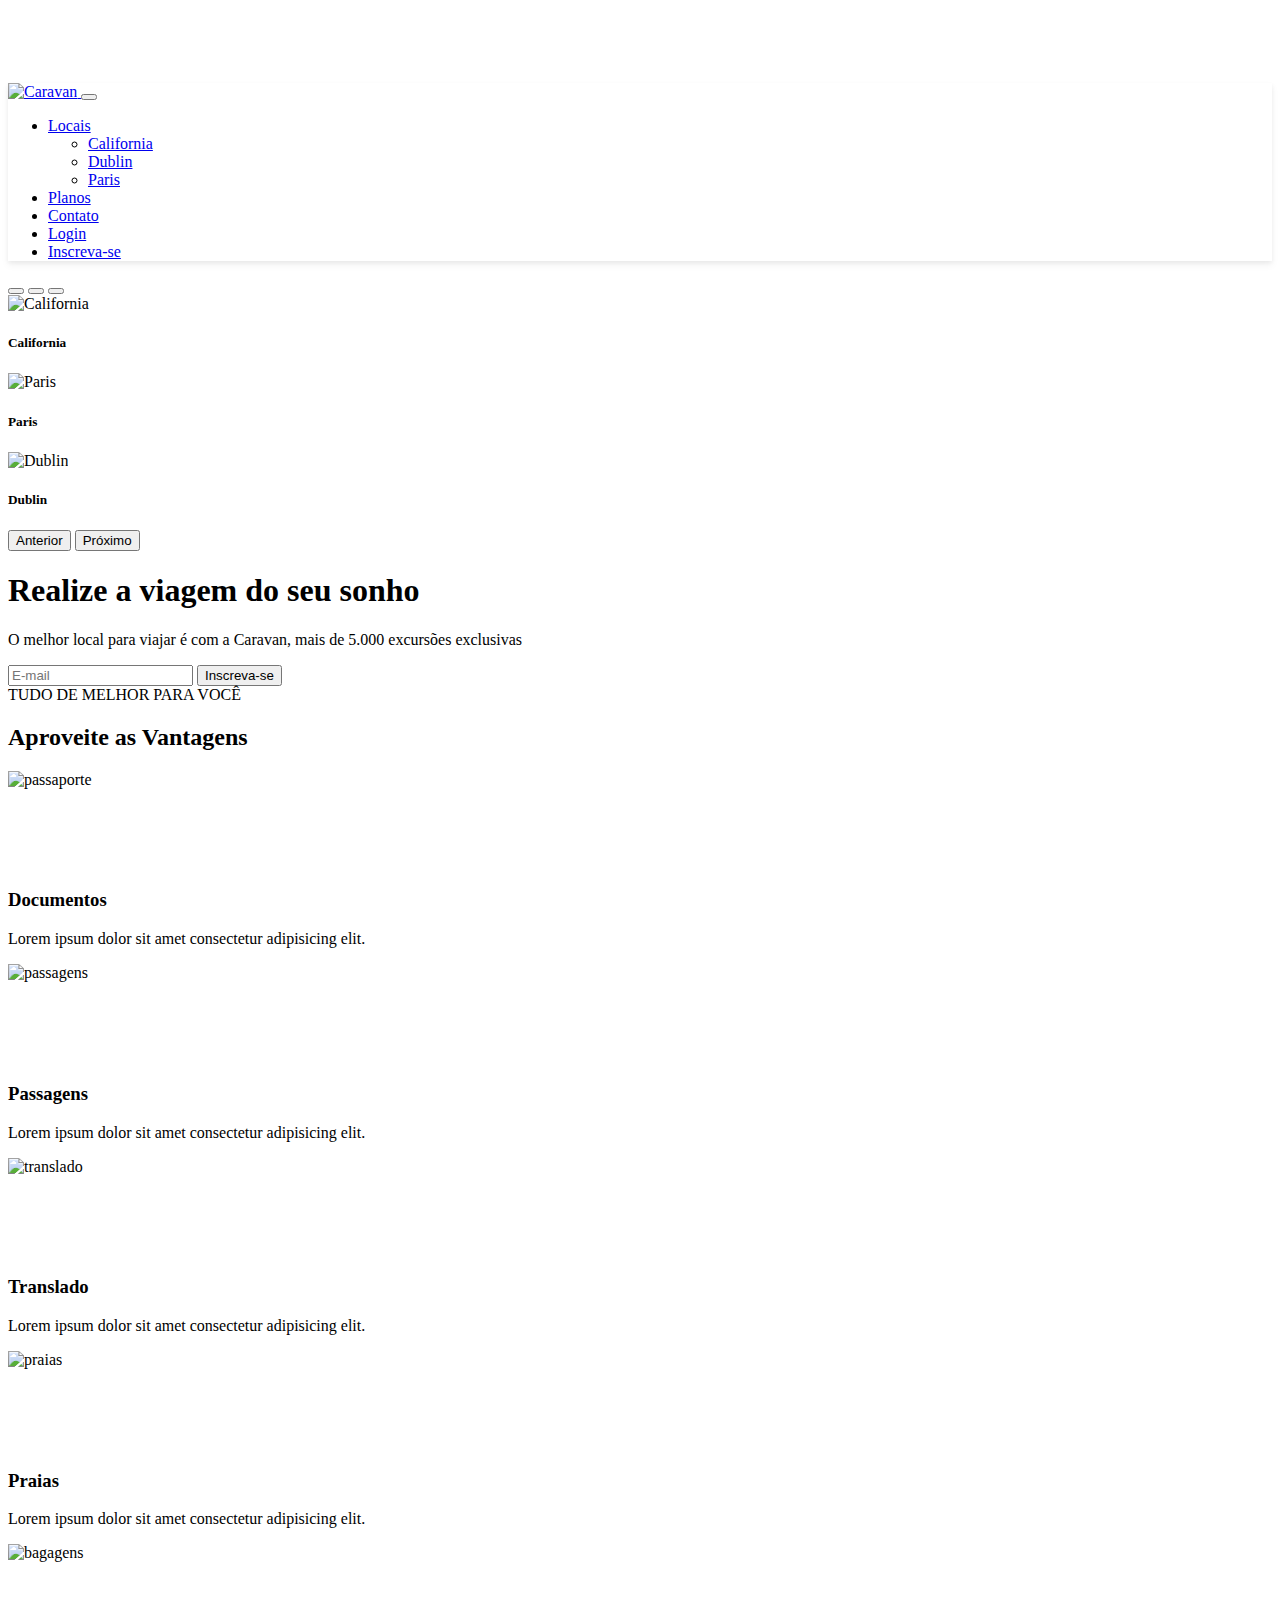
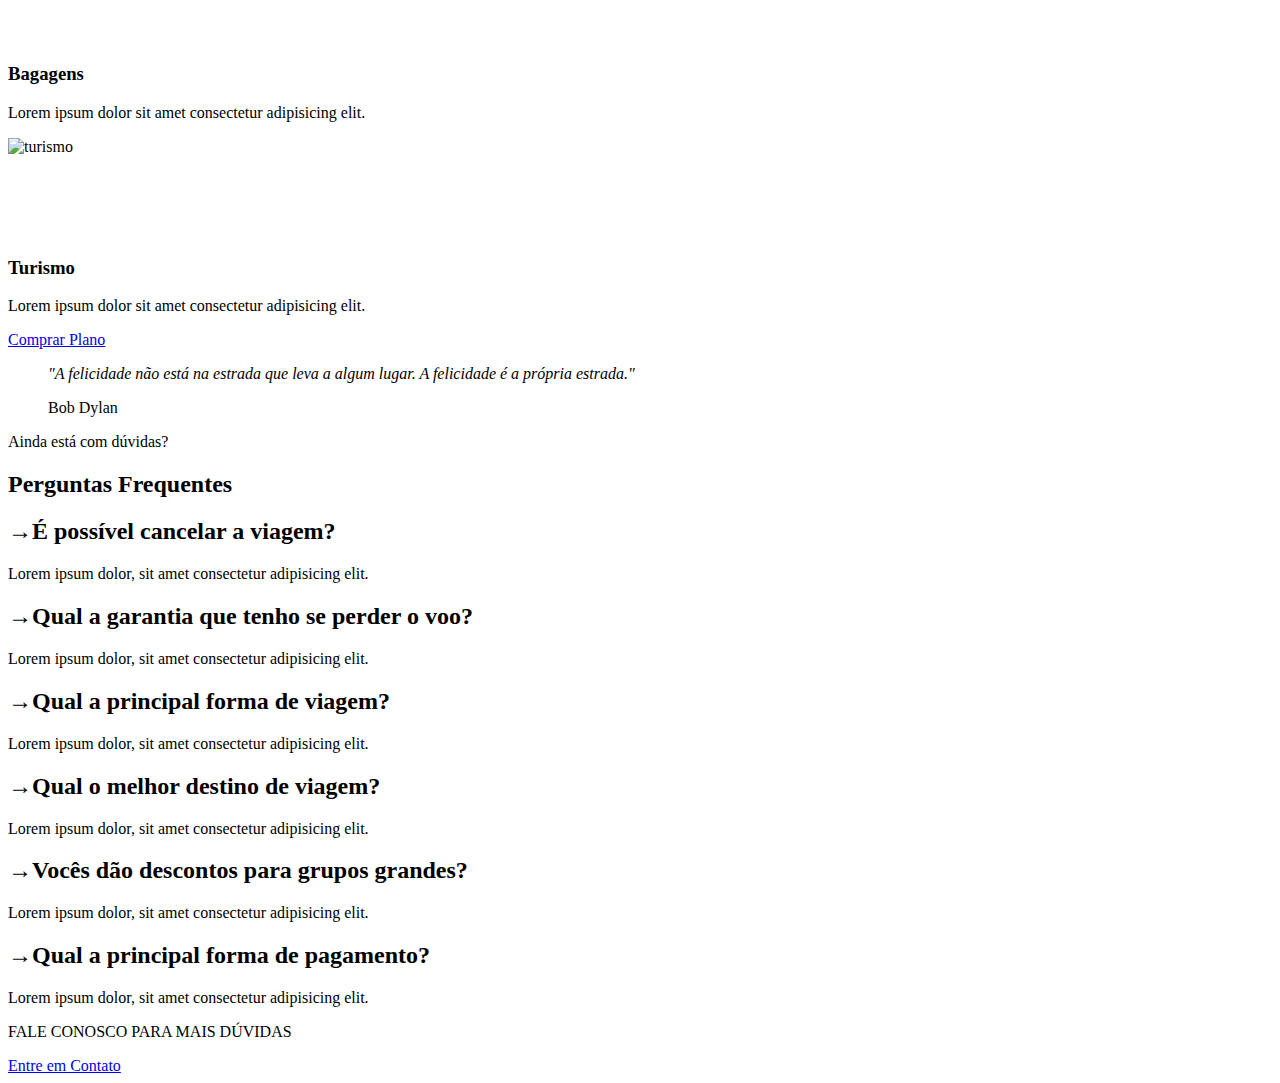
==== index.html @ 902f6400 "Added carousel, grids, quote and faq" ====
<!DOCTYPE html>
<html>

<head>
  <title>Caravan</title>

  <meta charset="utf-8">
  <meta name="viewport" content="width=device-width, initial-scale=1, shrink-to-fit=no">

  <link rel="stylesheet" href="./css/bootstrap.css">
  <link rel="stylesheet" href="./css/style.css">

</head>

<body>

  <nav class="navbar navbar-expand-md navbar-light bg-light fixed-top p-3 box-shadow">
    <a href="index.html" class="navbar-brand">
      <img src="img/caravan.svg" alt="Caravan">
    </a>

    <button class="navbar-toggler" type="button" data-bs-toggle="collapse" data-bs-target="#navbarSupportedContent" aria-controls="navbarSupportedContent" aria-expanded="false" aria-label="Toggle navigation">
      <span class="navbar-toggler-icon"></span>
    </button>

    <div class="collapse navbar-collapse flex-row-reverse" id="navbarSupportedContent">
      <ul class="navbar-nav ml-auto">

        <li class="nav-item dropdown">
          <a class="nav-link dropdown-toggle" href="#" id="navbarDropdown" role="button" data-bs-toggle="dropdown" aria-expanded="false">
            Locais
          </a>

          <ul class="dropdown-menu" aria-labelledby="navbarDropdown">
            <li><a class="dropdown-item" href="#">California</a></li>
            <li><a class="dropdown-item" href="#">Dublin</a></li>
            <li><a class="dropdown-item" href="#">Paris</a></li>
          </ul>
        </li>

        <li class="nav-item">
          <a class="nav-link" href="planos.html">Planos</a>
        </li>

        <li class="nav-item">
          <a class="nav-link" href="contato.html">Contato</a>
        </li>

        <li class="nav-item">
          <a class="nav-link" href="#">Login</a>
        </li>

        <li class="nav-item">
          <a class="btn btn-outline-primary ml-md-2" href="inscricao.html">Inscreva-se</a>
        </li>

      </ul>
    </div>
  </nav>

  <section class="container-fluid">
    <div class="row bg-dark text-white">

      <div class="col-lg-7 p-0">
        <div id="carouselCidades" class="carousel slide" data-bs-ride="carousel">
          <div class="carousel-indicators">
            <button type="button" data-bs-target="#carouselCidades" data-bs-slide-to="0" class="active" aria-current="true" aria-label="Slide 1"></button>
            <button type="button" data-bs-target="#carouselCidades" data-bs-slide-to="1" aria-label="Slide 2"></button>
            <button type="button" data-bs-target="#carouselCidades" data-bs-slide-to="2" aria-label="Slide 3"></button>
          </div>
          <div class="carousel-inner">
            <div class="carousel-item active">
              <img src="./img/california.jpg" class="d-block w-100" alt="California">
              <div class="carousel-caption">
                <h5 class='display-4'>California</h5>

              </div>
            </div>
            <div class="carousel-item">
              <img src="./img/paris.jpg" class="d-block w-100" alt="Paris">
              <div class="carousel-caption">
                <h5 class='display-4'>Paris</h5>

              </div>
            </div>
            <div class="carousel-item">
              <img src="./img/dublin.jpg" class="d-block w-100" alt="Dublin">
              <div class="carousel-caption">
                <h5 class='display-4'>Dublin</h5>

              </div>
            </div>
          </div>
          <button class="carousel-control-prev" type="button" data-bs-target="#carouselCidades" data-bs-slide="prev">
            <span class="carousel-control-prev-icon" aria-hidden="true"></span>
            <span class="visually-hidden">Anterior</span>
          </button>
          <button class="carousel-control-next" type="button" data-bs-target="#carouselCidades" data-bs-slide="next">
            <span class="carousel-control-next-icon" aria-hidden="true"></span>
            <span class="visually-hidden">Próximo</span>
          </button>
        </div>
      </div>

      <div class="col-lg-5 p-4">
        <h1 class="display-4">Realize a viagem do seu sonho</h1>
        <p class="lead">O melhor local para viajar é com a Caravan, mais de 5.000 excursões exclusivas</p>
        <form action="">
          <div class="input-group input-group-lg">
            <input type="text" class="form-control" placeholder="E-mail" aria-label="E-mail" aria-describedby="button-addon2">
            <button class="btn btn-primary" type="button" id="button-addon2">Inscreva-se</button>
          </div>
        </form>
      </div>
    </div>
  </section>

  <section class="py-5 bg-light text-center">
    <div class="container">

      <div class="my-5">
        <span class="h6 d-block">TUDO DE MELHOR PARA VOCÊ</span>
        <h2 class="display-4 text-primary">Aproveite as Vantagens</h2>
      </div>

      <div class="row">
        <div class="col-xl-4 col-md-6">
          <div style="height: 100px;" class="d-flex justify-content-center">
            <img src="./img/icones/passaporte.svg" alt="passaporte">
          </div>
          <h3>Documentos</h3>
          <p>Lorem ipsum dolor sit amet consectetur adipisicing elit.</p>
        </div>
        <div class="col-xl-4 col-md-6">
          <div style="height: 100px;" class="d-flex justify-content-center">
            <img src="./img/icones/passagens.svg" alt="passagens">
          </div>
          <h3>Passagens</h3>
          <p>Lorem ipsum dolor sit amet consectetur adipisicing elit.</p>
        </div>
        <div class="col-xl-4 col-md-6">
          <div style="height: 100px;" class="d-flex justify-content-center">
            <img src="./img/icones/translado.svg" alt="translado">
          </div>
          <h3>Translado</h3>
          <p>Lorem ipsum dolor sit amet consectetur adipisicing elit.</p>
        </div>

        <div class="col-xl-4 col-md-6">
          <div style="height: 100px;" class="d-flex justify-content-center">
            <img src="./img/icones/praias.svg" alt="praias">
          </div>
          <h3>Praias</h3>
          <p>Lorem ipsum dolor sit amet consectetur adipisicing elit.</p>
        </div>
        <div class="col-xl-4 col-md-6">
          <div style="height: 100px;" class="d-flex justify-content-center">
            <img src="./img/icones/bagagens.svg" alt="bagagens">
          </div>
          <h3>Bagagens</h3>
          <p>Lorem ipsum dolor sit amet consectetur adipisicing elit.</p>
        </div>
        <div class="col-xl-4 col-md-6">
          <div style="height: 100px;" class="d-flex justify-content-center">
            <img src="./img/icones/turismo.svg" alt="turismo">
          </div>
          <h3>Turismo</h3>
          <p>Lorem ipsum dolor sit amet consectetur adipisicing elit.</p>
        </div>
      </div>


      <a href="planos.html" class="btn btn-primary btn-lg mt-4">
        Comprar Plano
      </a>
    </div>
  </section>

  <section id="home-quote" class="p-md-5">
    <blockquote class="blockquote text-center text-white p-mg-5 p-3">
      <p class="display-4">
        <em>
          "A felicidade não está na estrada que leva a algum lugar. A felicidade é a própria estrada."
        </em>
      </p>
      <footer class="blockquote-footer text-white">Bob Dylan</footer>
    </blockquote>
  </section>

  <section class="container">
    <div class="my-5 text-center">
      <span class="h6 d-block">Ainda está com dúvidas?</span>
      <h2 class="display-4 text-primary">Perguntas Frequentes</h2>
    </div>

    <div class="row justify-content-center">

      <div class="col-6 accordion accordion-flush" id="perguntasFrequentes">
        <div class="accordion-item ">
          <h2 class="accordion-header" id="flush-headingOne">
            <a class="accordion-button collapsed lead text-primary text-decoration-none" type="button" data-bs-toggle="collapse" data-bs-target="#flush-collapseOne" aria-expanded="false" aria-controls="flush-collapseOne">
              →É possível cancelar a viagem?
            </a>
          </h2>
          <div id="flush-collapseOne" class="accordion-collapse collapse" aria-labelledby="flush-headingOne" data-bs-parent="#perguntasFrequentes">
            <p class="accordion-body">Lorem ipsum dolor, sit amet consectetur adipisicing elit.
          </div>
        </div>

        <div class="accordion-item">
          <h2 class="accordion-header" id="flush-headingTwo">
            <a class="accordion-button collapsed lead text-primary text-decoration-none" type="button" data-bs-toggle="collapse" data-bs-target="#flush-collapseTwo" aria-expanded="false" aria-controls="flush-collapseTwo">
              →Qual a garantia que tenho se perder o voo?
            </a>
          </h2>
          <div id="flush-collapseTwo" class="accordion-collapse collapse" aria-labelledby="flush-headingTwo" data-bs-parent="#accordionFlushExample">
            <div class="accordion-body">Lorem ipsum dolor, sit amet consectetur adipisicing elit.</div>
          </div>
        </div>

        <div class="accordion-item">
          <h2 class="accordion-header" id="flush-headingThree">
            <a class="accordion-button collapsed lead text-primary text-decoration-none" type="button" data-bs-toggle="collapse" data-bs-target="#flush-collapseThree" aria-expanded="false" aria-controls="flush-collapseThree">
              →Qual a principal forma de viagem?
            </a>
          </h2>
          <div id="flush-collapseThree" class="accordion-collapse collapse" aria-labelledby="flush-headingThree" data-bs-parent="#accordionFlushExample">
            <div class="accordion-body">Lorem ipsum dolor, sit amet consectetur adipisicing elit.</div>
          </div>

          <div class="accordion-item">
            <h2 class="accordion-header" id="flush-headingFourth">
              <a class="accordion-button collapsed lead text-primary text-decoration-none" type="button" data-bs-toggle="collapse" data-bs-target="#flush-collapseFourth" aria-expanded="false" aria-controls="flush-collapseFourth">
                →Qual o melhor destino de viagem?
              </a>
            </h2>
            <div id="flush-collapseFourth" class="accordion-collapse collapse" aria-labelledby="flush-headingFourth" data-bs-parent="#accordionFlushExample">
              <div class="accordion-body">Lorem ipsum dolor, sit amet consectetur adipisicing elit.</div>
            </div>
          </div>

          <div class="accordion-item">
            <h2 class="accordion-header" id="flush-headingFifth">
              <a class="accordion-button collapsed lead text-primary text-decoration-none" type="button" data-bs-toggle="collapse" data-bs-target="#flush-collapseFifth" aria-expanded="false" aria-controls="flush-collapseFifth">
                →Vocês dão descontos para grupos grandes?
              </a>
            </h2>
            <div id="flush-collapseFifth" class="accordion-collapse collapse" aria-labelledby="flush-headingFifth" data-bs-parent="#accordionFlushExample">
              <div class="accordion-body">Lorem ipsum dolor, sit amet consectetur adipisicing elit.</div>
            </div>
          </div>

          <div class="accordion-item">
            <h2 class="accordion-header" id="flush-headingSixth">
              <a class="accordion-button collapsed lead text-primary text-decoration-none" type="button" data-bs-toggle="collapse" data-bs-target="#flush-collapseSixth" aria-expanded="false" aria-controls="flush-collapseSixth">
                →Qual a principal forma de pagamento?
              </a>
            </h2>
            <div id="flush-collapseSixth" class="accordion-collapse collapse" aria-labelledby="flush-headingSixth" data-bs-parent="#accordionFlushExample">
              <div class="accordion-body">Lorem ipsum dolor, sit amet consectetur adipisicing elit.</div>
            </div>
          </div>
        </div>
        <div class="text-center my-4">
          <p class="small m-1">FALE CONOSCO PARA MAIS DÚVIDAS</p>
          <a class="btn btn-primary btn-lg" href="contato.html">Entre em Contato</a>
        </div>
      </div>

    </div>

  </section>





  <script type="text/javascript" src="./js/popper.min.js"></script>
  <script type="text/javascript" src="./js/bootstrap.js"></script>
  <script type="text/javascript" src="./js/app.js"></script>
</body>

</html>
---- css/style.css ----
body {
  padding-top: 75px;
}

.box-shadow {
  box-shadow: 0 2px 4px 0 rgba(0, 0, 0, 0.05), 0 4px 8px 0 rgba(0, 0, 0, 0.05);
}

#home-quote {
  background: url('../img/bg-quote.jpg') center center;
  background-size: cover;
}

.accordion-button::after {
  fill: blue !important;
}

@media (max-width: 767px) {
  #home-quote .display-4 {
    font-size: 2.5rem;
  }

  body {
    padding: 0px;
  }

  .fixed-top {
    position: relative;
  }
}
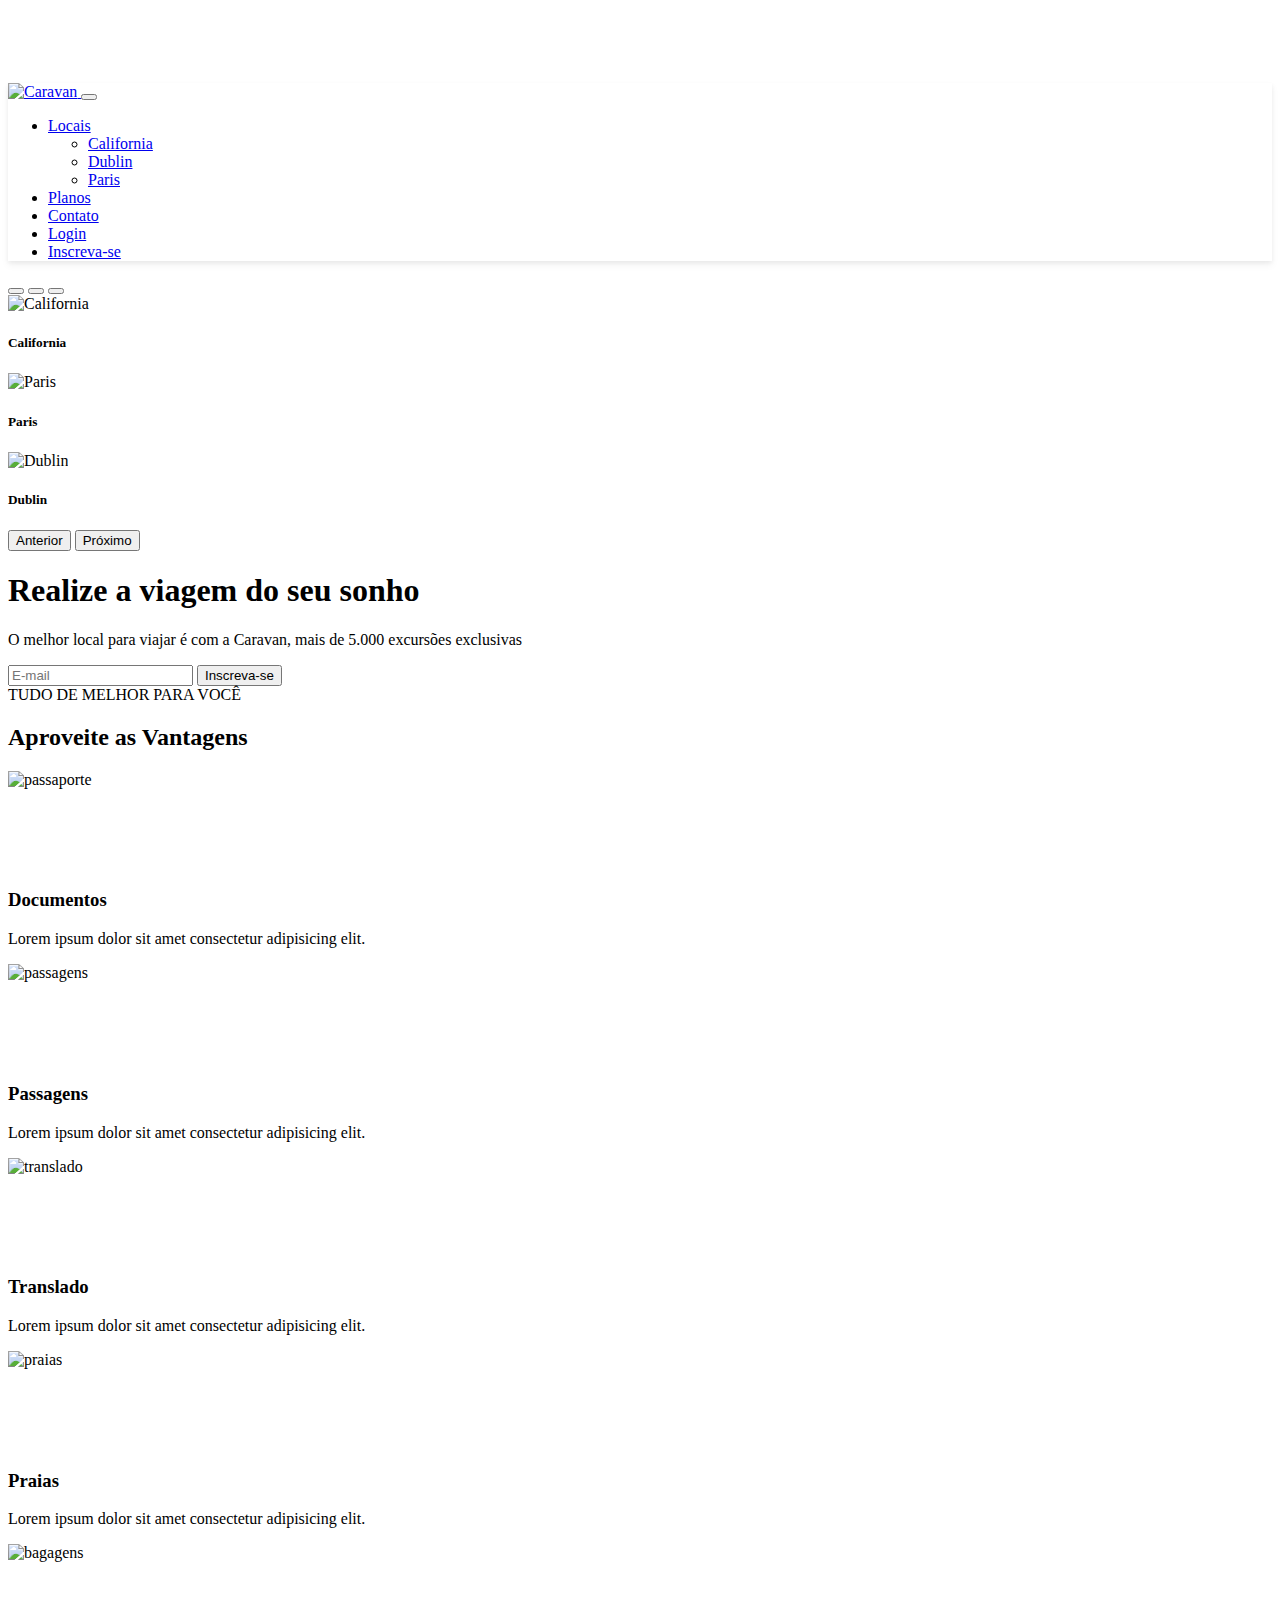
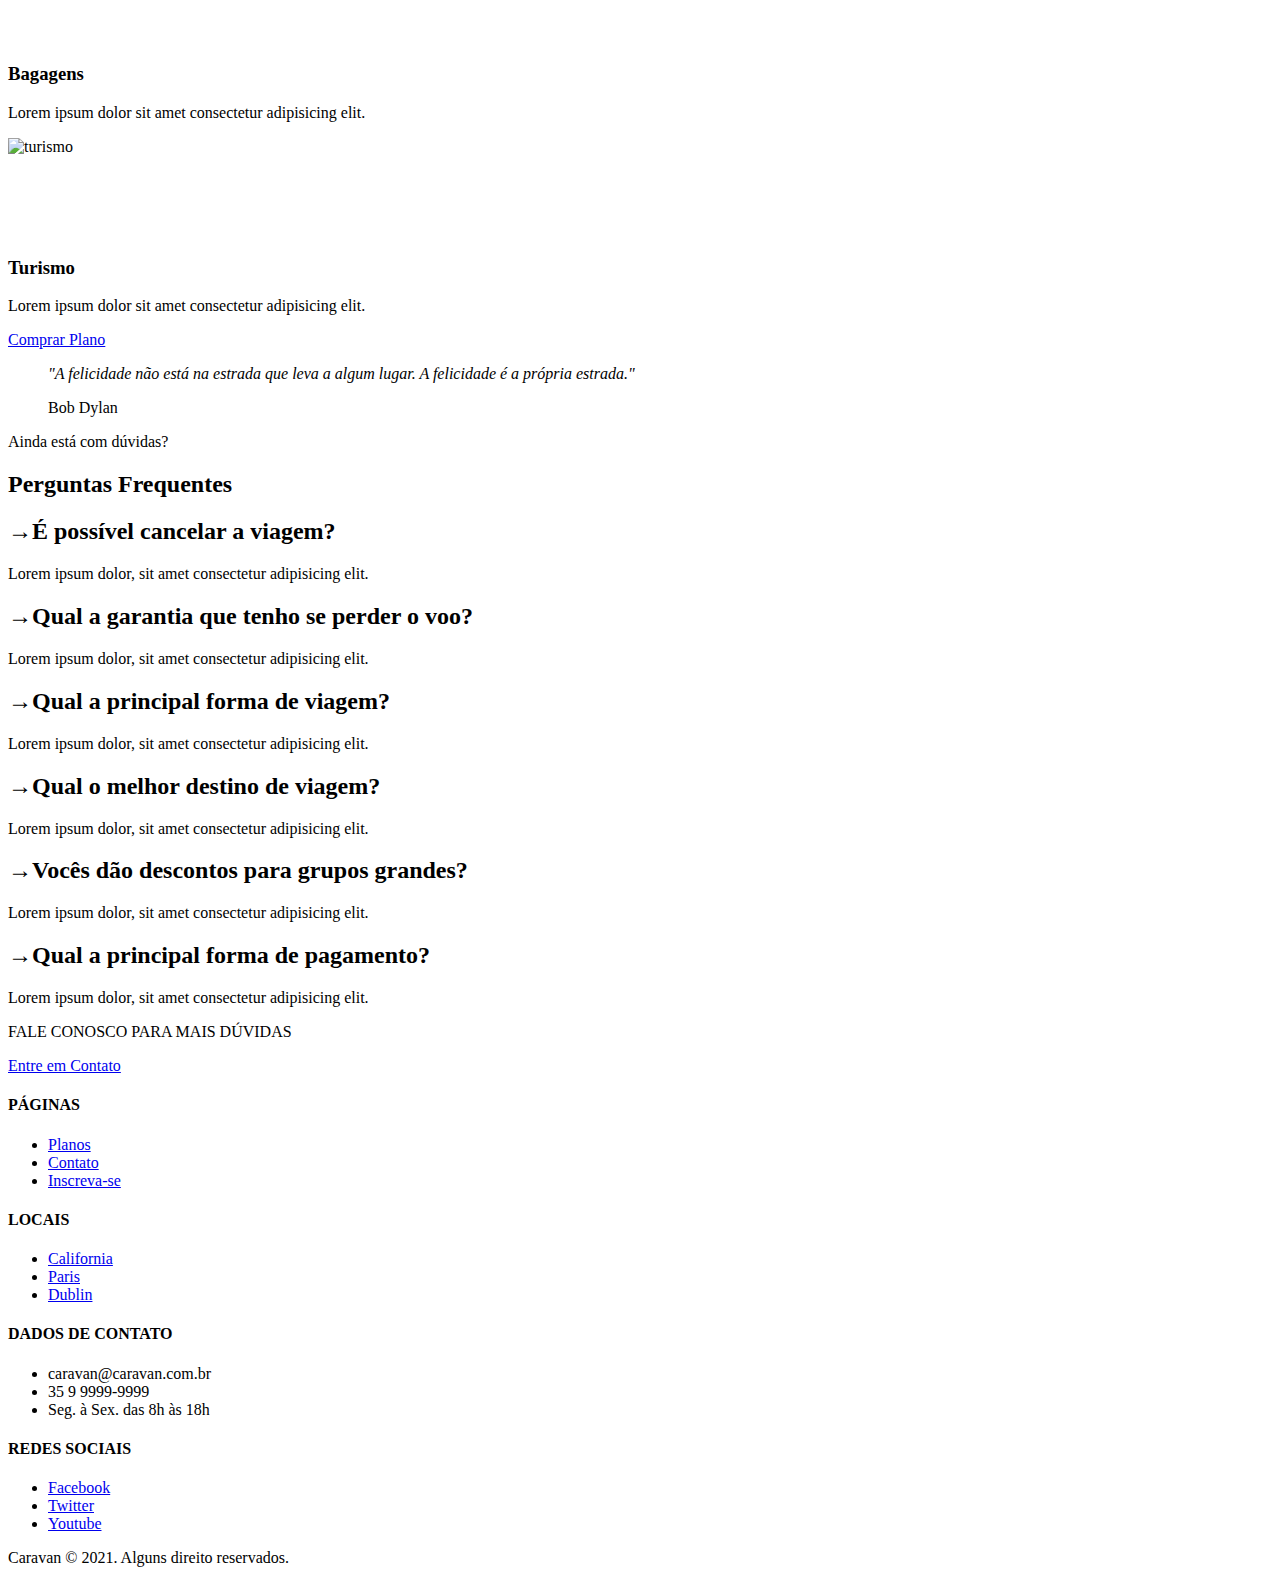
==== commit 87192640: "Adjusting responsiveness, index.html ended" ====
--- a/index.html
+++ b/index.html
@@ -102,7 +102,7 @@
         </div>
       </div>
 
-      <div class="col-lg-5 p-4">
+      <div class="col-lg-5 p-4 align-self-center">
         <h1 class="display-4">Realize a viagem do seu sonho</h1>
         <p class="lead">O melhor local para viajar é com a Caravan, mais de 5.000 excursões exclusivas</p>
         <form action="">
@@ -195,7 +195,7 @@
 
     <div class="row justify-content-center">
 
-      <div class="col-6 accordion accordion-flush" id="perguntasFrequentes">
+      <div class="col-md-6 accordion accordion-flush" id="perguntasFrequentes">
         <div class="accordion-item ">
           <h2 class="accordion-header" id="flush-headingOne">
             <a class="accordion-button collapsed lead text-primary text-decoration-none" type="button" data-bs-toggle="collapse" data-bs-target="#flush-collapseOne" aria-expanded="false" aria-controls="flush-collapseOne">
@@ -271,6 +271,52 @@
 
   </section>
 
+  <footer class="bg-dark">
+    <div class="container py-4">
+      <div class="row">
+        <div class="col-md-3 col-6">
+          <h4 class="h6 text-white">PÁGINAS</h4>
+          <ul class="list-unstyled">
+            <li><a class="text-decoration-none" href="planos.html">Planos</a></li>
+            <li><a class="text-decoration-none" href="contato.html">Contato</a></li>
+            <li><a class="text-decoration-none" href="inscricao.html">Inscreva-se</a></li>
+          </ul>
+        </div>
+        <div class="col-md-3 col-6">
+          <h4 class="h6 text-white">LOCAIS</h4>
+          <ul class="list-unstyled">
+            <li><a class="text-decoration-none" href="local.html">California</a></li>
+            <li><a class="text-decoration-none" href="local.html">Paris</a></li>
+            <li><a class="text-decoration-none" href="local.html">Dublin</a></li>
+          </ul>
+        </div>
+        <div class="col-md-4 ">
+          <h4 class="h6 text-white">DADOS DE CONTATO</h4>
+          <ul class="list-unstyled text-secondary">
+            <li>caravan@caravan.com.br</li>
+            <li>35 9 9999-9999</li>
+            <li>Seg. à Sex. das 8h às 18h</li>
+          </ul>
+        </div>
+        <div class="col-md-2">
+          <h4 class="h6 text-white">REDES SOCIAIS</h4>
+          <ul class="list-unstyled">
+            <li style="max-width: 140px;" class="d-grid"><a class="btn-sm btn btn-outline-secondary btn-block mb-2" href="#">Facebook</a></li>
+            <li style="max-width: 140px;" class="d-grid"><a class="btn-sm btn btn-outline-secondary btn-block mb-2" href="#">Twitter</a></li>
+            <li style="max-width: 140px;" class="d-grid"><a class="btn-sm btn btn-outline-secondary btn-block mb-2" href="#">Youtube</a></li>
+          </ul>
+        </div>
+
+      </div>
+    </div>
+
+    <div class="bg-primary text-center py-3">
+      <p class="text-white mb-0">Caravan &copy; 2021. Alguns direito reservados.</p>
+    </div>
+  </footer>
+
+
+
 
 
 
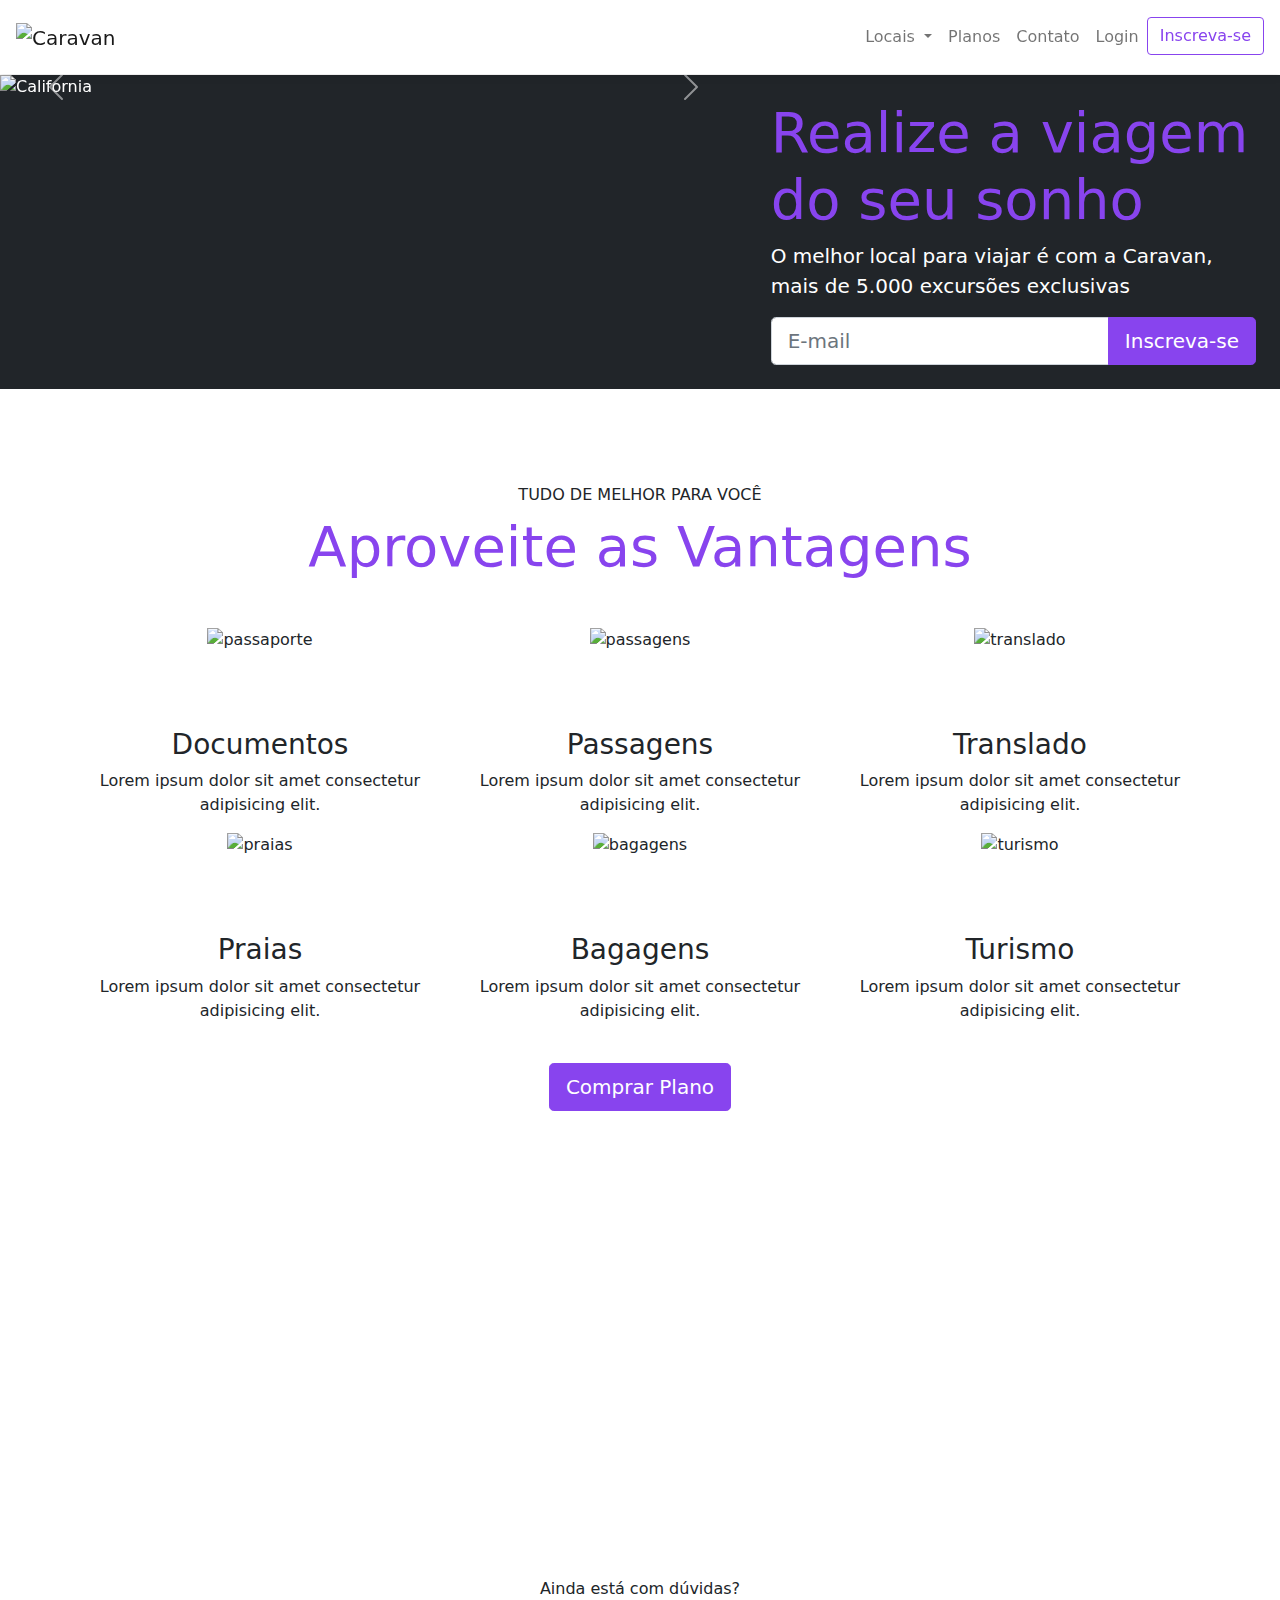
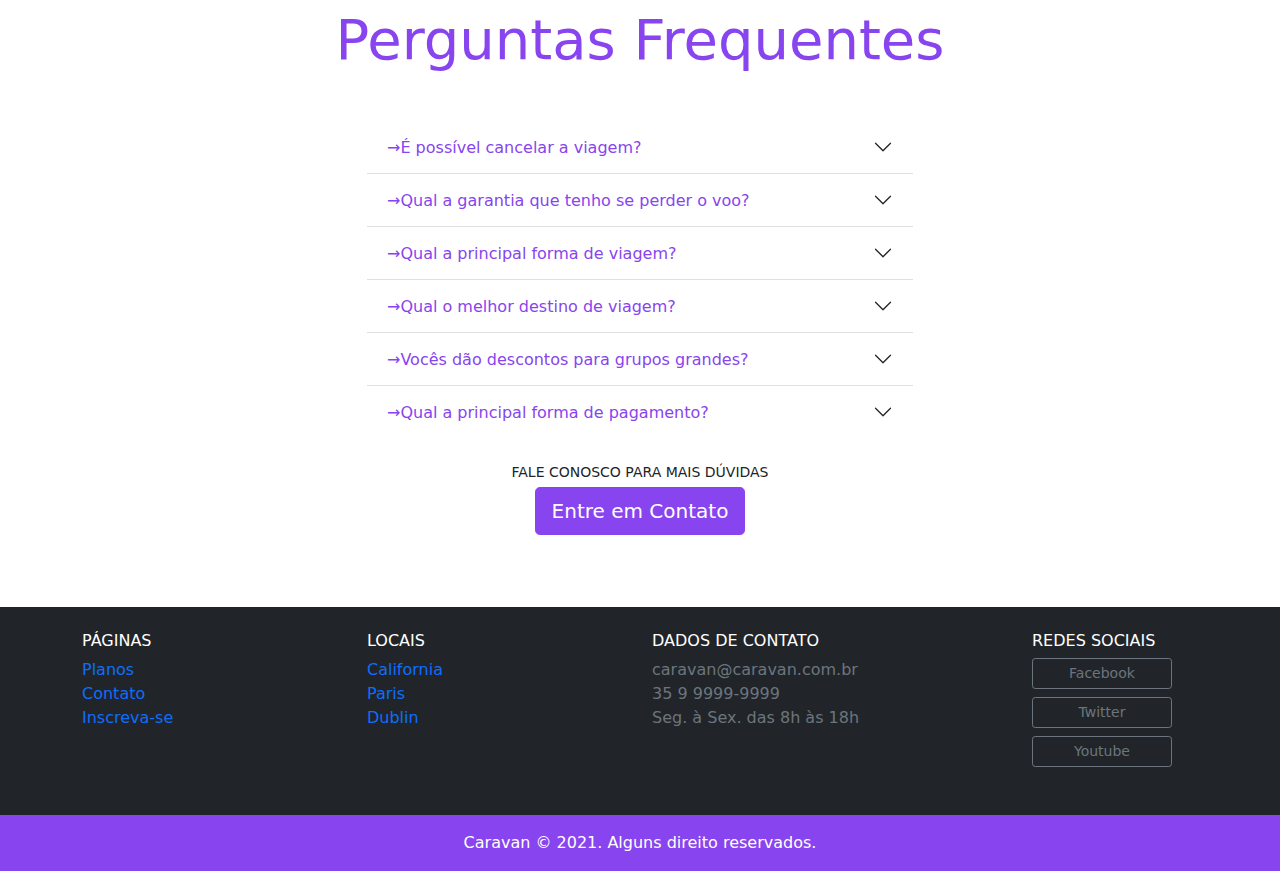
==== commit 315deb0d: "Added SASS, compressed and completed project" ====
--- a/index.html
+++ b/index.html
@@ -14,6 +14,34 @@
 
 <body>
 
+  <!-- Modal -->
+  <div class="modal fade" id="modalLogin" tabindex="-1" aria-labelledby="modalLogin" aria-hidden="true">
+    <div class="modal-dialog">
+      <div class="modal-content">
+        <div class="modal-header">
+          <h5 class="modal-title" id="modalLogin">Entre na sua conta</h5>
+          <button type="button" class="btn-close" data-bs-dismiss="modal" aria-label="Close"></button>
+        </div>
+        <div class="modal-body">
+          <form>
+            <div class="mb-3">
+              <label for="loginEmail" class="form-label">Email</label>
+              <input type="email" class="form-control" id="loginEmail">
+            </div>
+            <div class="mb-3">
+              <label for="loginSenha" class="form-label">Password</label>
+              <input type="password" class="form-control" id="loginSenha">
+            </div>
+            <button type="submit" class="btn btn-primary">Entrar</button>
+            <div id="emailHelp" class="form-text">Esqueceu a senha ? <a class="text-decoration-none" href="#">Clique aqui.</a></div>
+          </form>
+        </div>
+      </div>
+    </div>
+  </div>
+
+
+  <!--Menu bar-->
   <nav class="navbar navbar-expand-md navbar-light bg-light fixed-top p-3 box-shadow">
     <a href="index.html" class="navbar-brand">
       <img src="img/caravan.svg" alt="Caravan">
@@ -32,9 +60,9 @@
           </a>
 
           <ul class="dropdown-menu" aria-labelledby="navbarDropdown">
-            <li><a class="dropdown-item" href="#">California</a></li>
-            <li><a class="dropdown-item" href="#">Dublin</a></li>
-            <li><a class="dropdown-item" href="#">Paris</a></li>
+            <li><a class="dropdown-item" href="local.html">California</a></li>
+            <li><a class="dropdown-item" href="local.html">Dublin</a></li>
+            <li><a class="dropdown-item" href="local.html">Paris</a></li>
           </ul>
         </li>
 
@@ -47,7 +75,7 @@
         </li>
 
         <li class="nav-item">
-          <a class="nav-link" href="#">Login</a>
+          <a class="nav-link" href="#" data-bs-toggle="modal" data-bs-target="#modalLogin">Login</a>
         </li>
 
         <li class="nav-item">
@@ -103,7 +131,7 @@
       </div>
 
       <div class="col-lg-5 p-4 align-self-center">
-        <h1 class="display-4">Realize a viagem do seu sonho</h1>
+        <h1 class="display-4 text-primary">Realize a viagem do seu sonho</h1>
         <p class="lead">O melhor local para viajar é com a Caravan, mais de 5.000 excursões exclusivas</p>
         <form action="">
           <div class="input-group input-group-lg">
@@ -271,7 +299,7 @@
 
   </section>
 
-  <footer class="bg-dark">
+  <footer class="bg-dark mt-5">
     <div class="container py-4">
       <div class="row">
         <div class="col-md-3 col-6">
@@ -315,12 +343,6 @@
     </div>
   </footer>
 
-
-
-
-
-
-
   <script type="text/javascript" src="./js/popper.min.js"></script>
   <script type="text/javascript" src="./js/bootstrap.js"></script>
   <script type="text/javascript" src="./js/app.js"></script>
--- a/css/style.css
+++ b/css/style.css
@@ -15,6 +15,18 @@
   fill: blue !important;
 }
 
+.lista-plano li + li {
+  border-top: 1px solid rgba(0, 0, 0, 0.2);
+}
+
+.lista-plano li {
+  padding: 1rem;
+}
+
+/* .bg-dark {
+  background-color: ;
+} */
+
 @media (max-width: 767px) {
   #home-quote .display-4 {
     font-size: 2.5rem;
